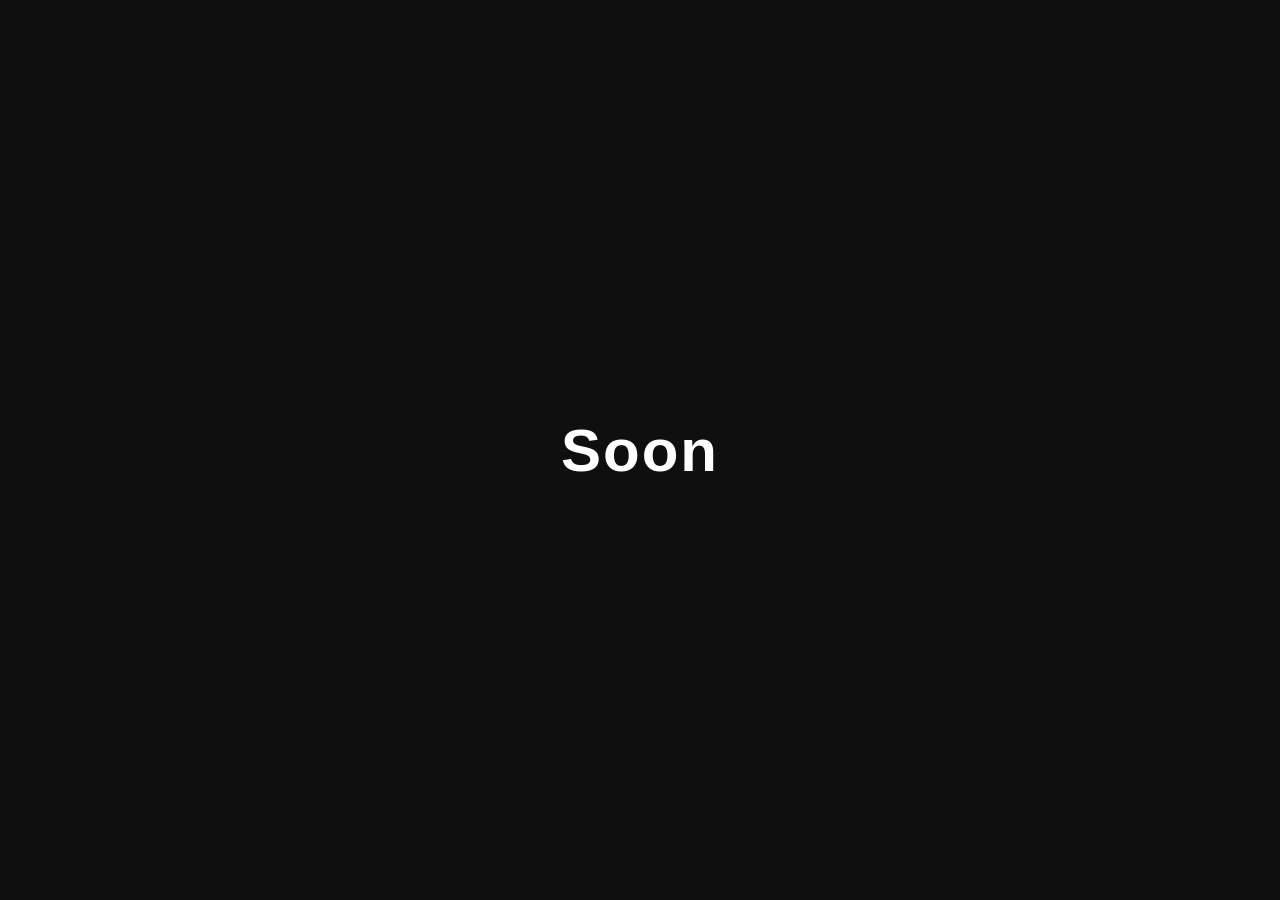
==== blog.html @ 4ba28b4e "Create blog.html" ====
<!DOCTYPE html>
<html lang="en">
<head>
  <meta charset="UTF-8">
  <meta name="viewport" content="width=device-width, initial-scale=1.0">
  <title>Soon</title>
  <style>
    body {
      margin: 0;
      height: 100vh;
      display: flex;
      justify-content: center;
      align-items: center;
      background: #0f0f0f;
      color: white;
      font-family: Arial, sans-serif;
    }

    h1 {
      font-size: 60px;
      letter-spacing: 2px;
    }
  </style>
</head>
<body>
  <h1>Soon</h1>
</body>
</html>
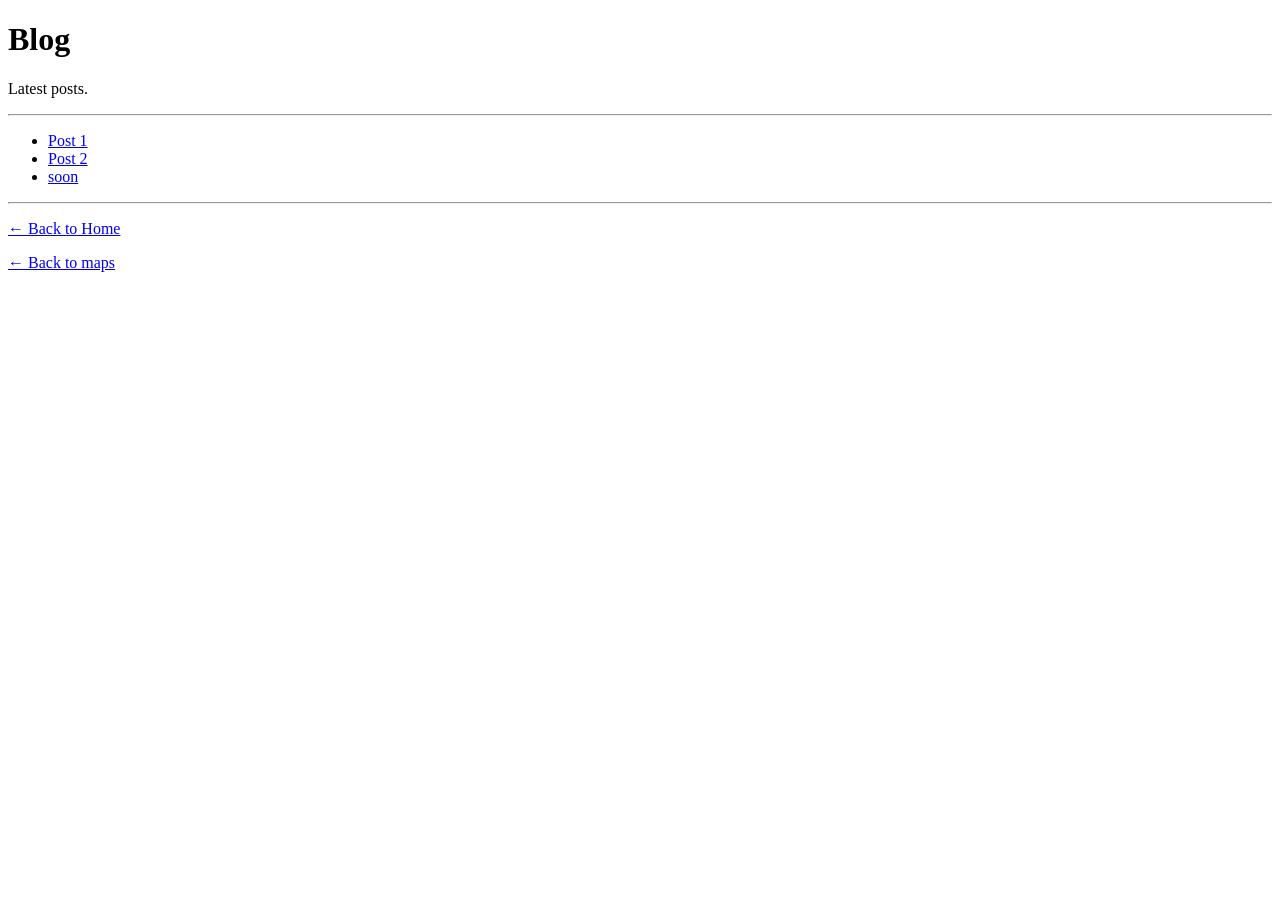
==== commit e0752b94: "Update blog.html" ====
--- a/blog.html
+++ b/blog.html
@@ -1,28 +1,27 @@
 <!DOCTYPE html>
 <html lang="en">
 <head>
-  <meta charset="UTF-8">
-  <meta name="viewport" content="width=device-width, initial-scale=1.0">
-  <title>Soon</title>
-  <style>
-    body {
-      margin: 0;
-      height: 100vh;
-      display: flex;
-      justify-content: center;
-      align-items: center;
-      background: #0f0f0f;
-      color: white;
-      font-family: Arial, sans-serif;
-    }
-
-    h1 {
-      font-size: 60px;
-      letter-spacing: 2px;
-    }
-  </style>
+    <meta charset="UTF-8">
+    <meta name="viewport" content="width=device-width, initial-scale=1.0">
+    <title>Blog</title>
 </head>
 <body>
-  <h1>Soon</h1>
+
+    <h1>Blog</h1>
+    <p>Latest posts.</p>
+
+    <hr>
+
+    <ul>
+        <li><a href="https://45thbrigade.dpdns.org/russiaattackkiev.html">Post 1</a></li>
+        <li><a href="https://45thbrigade.dpdns.org/baltickievrussia.html">Post 2</a></li>
+        <li><a href="posts/post3.html">soon</a></li>
+    </ul>
+
+    <hr>
+
+    <p><a href="index.html">← Back to Home</a></p>
+   <p><a href="maps.html">← Back to maps</a></p>
+
 </body>
 </html>
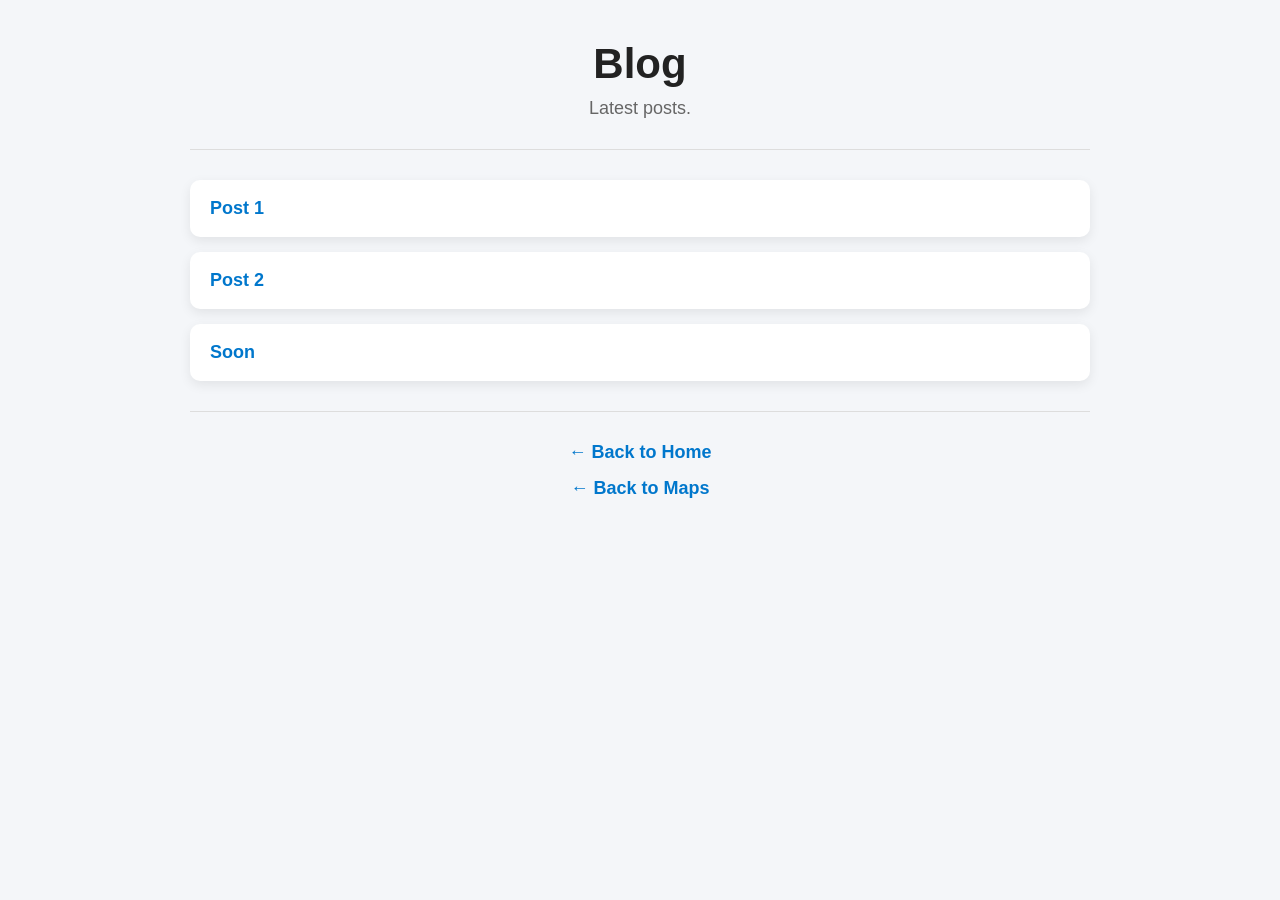
==== commit 5b5d60b2: "Update blog.html" ====
--- a/blog.html
+++ b/blog.html
@@ -4,6 +4,90 @@
     <meta charset="UTF-8">
     <meta name="viewport" content="width=device-width, initial-scale=1.0">
     <title>Blog</title>
+
+    <style>
+        *{
+            margin:0;
+            padding:0;
+            box-sizing:border-box;
+            font-family:Arial, Helvetica, sans-serif;
+        }
+
+        body{
+            background:#f4f6f9;
+            color:#222;
+            padding:40px 20px;
+        }
+
+        h1{
+            text-align:center;
+            font-size:42px;
+            margin-bottom:10px;
+        }
+
+        body > p:first-of-type{
+            text-align:center;
+            color:#666;
+            margin-bottom:30px;
+            font-size:18px;
+        }
+
+        hr{
+            max-width:900px;
+            margin:30px auto;
+            border:none;
+            height:1px;
+            background:#ddd;
+        }
+
+        ul{
+            max-width:900px;
+            margin:0 auto;
+            list-style:none;
+        }
+
+        li{
+            background:#fff;
+            margin:15px 0;
+            padding:18px 20px;
+            border-radius:10px;
+            box-shadow:0 4px 12px rgba(0,0,0,.08);
+            transition:.25s;
+        }
+
+        li:hover{
+            transform:translateY(-3px);
+            box-shadow:0 8px 20px rgba(0,0,0,.12);
+        }
+
+        a{
+            color:#0077cc;
+            text-decoration:none;
+            font-size:18px;
+            font-weight:bold;
+        }
+
+        a:hover{
+            text-decoration:underline;
+        }
+
+        p:last-of-type,
+        p:nth-last-of-type(2){
+            text-align:center;
+            margin-top:15px;
+        }
+
+        @media (max-width:768px){
+            h1{
+                font-size:32px;
+            }
+
+            a{
+                font-size:16px;
+            }
+        }
+    </style>
+
 </head>
 <body>
 
@@ -15,13 +99,13 @@
     <ul>
         <li><a href="https://45thbrigade.dpdns.org/russiaattackkiev.html">Post 1</a></li>
         <li><a href="https://45thbrigade.dpdns.org/baltickievrussia.html">Post 2</a></li>
-        <li><a href="posts/post3.html">soon</a></li>
+        <li><a href="posts/post3.html">Soon</a></li>
     </ul>
 
     <hr>
 
     <p><a href="index.html">← Back to Home</a></p>
-   <p><a href="maps.html">← Back to maps</a></p>
+    <p><a href="maps.html">← Back to Maps</a></p>
 
 </body>
 </html>
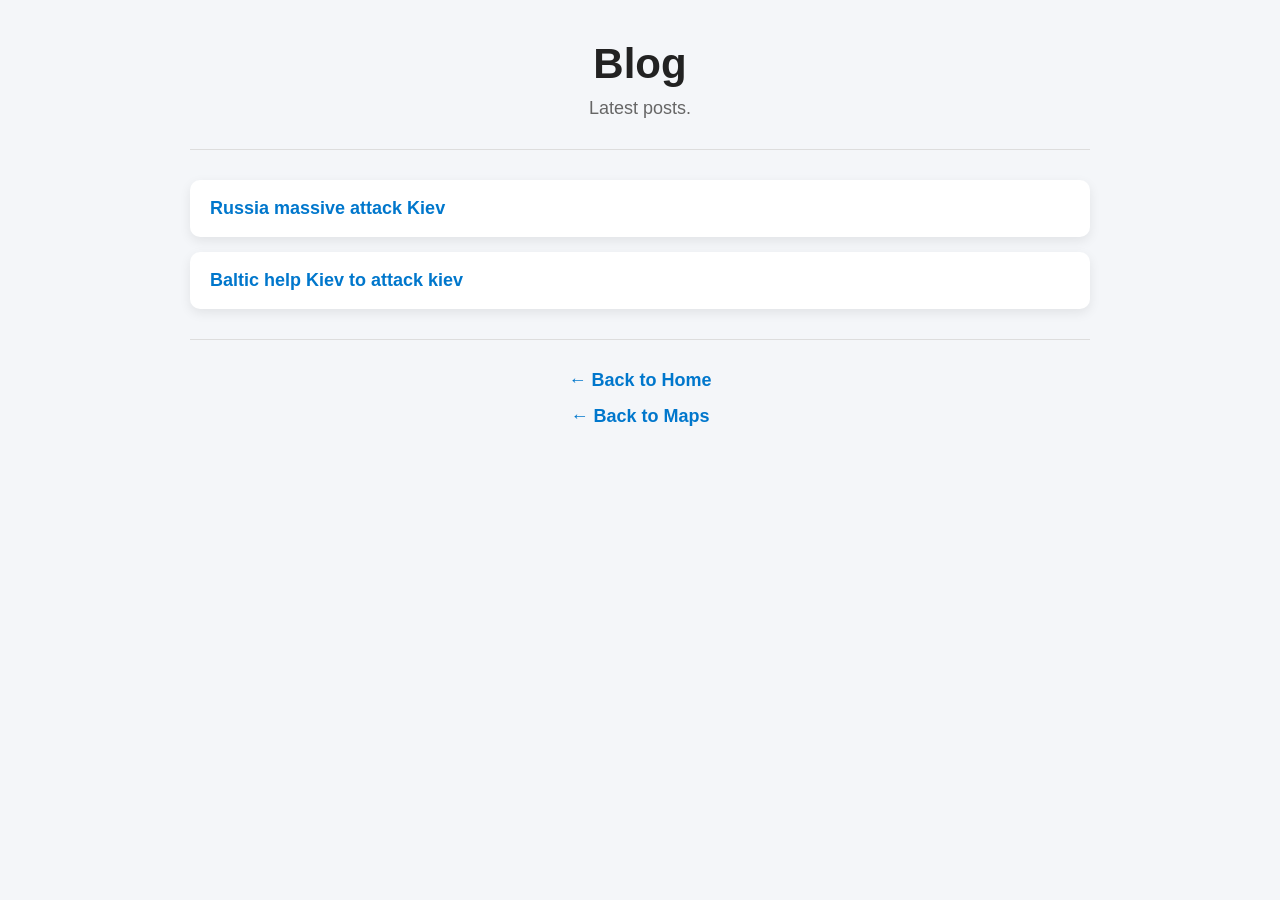
==== commit af910c39: "Update blog.html" ====
--- a/blog.html
+++ b/blog.html
@@ -97,9 +97,8 @@
     <hr>
 
     <ul>
-        <li><a href="https://45thbrigade.dpdns.org/russiaattackkiev.html">Post 1</a></li>
-        <li><a href="https://45thbrigade.dpdns.org/baltickievrussia.html">Post 2</a></li>
-        <li><a href="posts/post3.html">Soon</a></li>
+        <li><a href="https://45thbrigade.dpdns.org/russiaattackkiev.html">Russia massive attack Kiev</a></li>
+        <li><a href="https://45thbrigade.dpdns.org/baltickievrussia.html">Baltic help Kiev to attack kiev</a></li>
     </ul>
 
     <hr>
